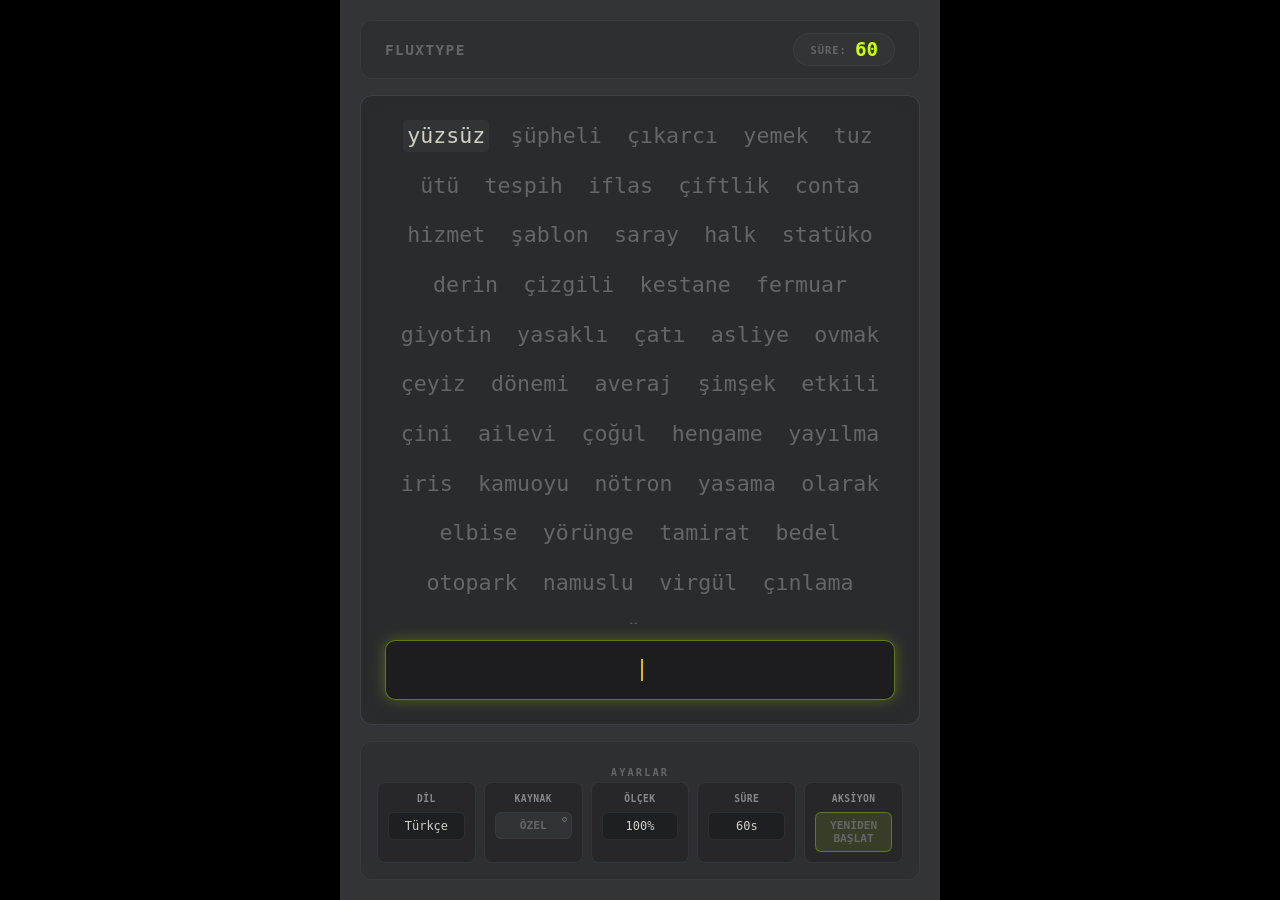
==== index.html @ 901c3bbc "Initial release of fluxtype web app Decoupled standalone architecture optimized for local execution " ====
<!DOCTYPE html>
<html lang="en">
<head>
    <meta charset="UTF-8">
    <meta name="viewport" content="width=device-width, initial-scale=1.0">
    <title>Fluxtype | Velocity Engine</title>
    <link rel="stylesheet" href="src/popup/style.css">
</head>
<body>
    <div id="app-shell">
        <!-- TIER 1: BRANDING & STATUS -->
        <div class="header-box">
            <div class="branding">FLUXTYPE</div>
            <div class="timer-capsule">
                <span class="timer-label" id="ui-timer-label">TIME:</span>
                <div id="timer-display">30</div>
            </div>
        </div>

        <!-- TIER 2: ACTION ZONE (Focus Immersion) -->
        <div class="action-box">
            <div id="source-container">
                <div id="source-words">
                    <!-- Word reference populated here -->
                </div>
            </div>

            <div id="typing-input" class="action-zone" tabindex="0">
                <div id="caret"></div>
                <div id="typing-field">
                    <!-- Typed characters populated here -->
                </div>
            </div>
        </div>

        <!-- TIER 3: CONFIGURATION (Boxed Settings) -->
        <div class="config-container">
            <!-- CUSTOM TEXT INJECTION DRAWER -->
            <div id="custom-text-box" class="config-drawer">
                <span class="control-label drawer-title" id="ui-label-custom-title">CUSTOM TEXT</span>
                <textarea id="customInput" maxlength="50000" placeholder="Paste your custom corpora here..."></textarea>
                <div class="drawer-actions">
                    <button id="btn-save" class="btn-full active">SAVE</button>
                    <button id="btn-delete" class="btn-full">DELETE</button>
                </div>
            </div>

            <div class="config-header" id="ui-config-header">SETTINGS</div>

            <div class="config-content five-module-bar">
                <!-- MODULE 1: LANGUAGE -->
                <div id="langModule" class="control-group module">
                    <span class="control-label" id="ui-label-lang">LANGUAGE</span>
                    <select id="langSelect" class="select-full">
                        <option value="en">English</option>
                        <option value="tr">Türkçe</option>
                        <option value="de">Deutsch</option>
                        <option value="fr">Français</option>
                        <option value="es">Español</option>
                    </select>
                </div>

                <!-- MODULE 2: CUSTOM -->
                <div class="control-group module">
                    <span class="control-label" id="ui-label-source">SOURCE</span>
                    <button id="customToggle" class="btn-full"><span id="ui-custom-btn-text">CUSTOM</span><span class="status-led"></span></button>
                </div>

                <!-- MODULE 3: SCALE -->
                <div class="control-group module">
                    <span class="control-label" id="ui-label-scale">SCALE</span>
                    <select id="scaleRange" class="select-full">
                        <option value="25">25%</option>
                        <option value="50">50%</option>
                        <option value="75">75%</option>
                        <option value="100" selected>100%</option>
                        <option value="125">125%</option>
                        <option value="150">150%</option>
                        <option value="175">175%</option>
                        <option value="200">200%</option>
                    </select>
                </div>

                <!-- MODULE 4: TIME -->
                <div class="control-group module">
                    <span class="control-label" id="ui-label-time">TIME</span>
                    <select id="timeSelect" class="select-full">
                        <option value="15">15s</option>
                        <option value="30" selected>30s</option>
                        <option value="60">60s</option>
                        <option value="120">120s</option>
                    </select>
                </div>

                <!-- MODULE 5: RESTART -->
                <div class="control-group module">
                    <span class="control-label" id="ui-label-action">ACTION</span>
                    <button id="restart-btn" class="btn-full highlight">RESTART</button>
                </div>
            </div>
        </div>
    </div>

    <div id="results-overlay">
        <div class="result-modal">
            <!-- 5-GRID METRICS -->
            <div class="metric-grid">
                <div class="metric-card primary">
                    <div class="label-stack">
                        <span class="abbr" id="ui-res-wpm-abbr">DKH</span>
                        <span class="desc" id="ui-res-wpm-desc">Dakika Kelime Hızı</span>
                    </div>
                    <div id="res-net-wpm" class="metric-value highlight">--</div>
                </div>
                <div class="metric-card primary">
                    <div class="label-stack">
                        <span class="abbr" id="ui-res-acc-abbr">DOĞRULUK</span>
                        <span class="desc" id="ui-res-acc-desc">Basım Hassasiyeti</span>
                    </div>
                    <div id="res-acc" class="metric-value highlight">--%</div>
                </div>
                <div class="metric-card">
                    <div class="label-stack">
                        <span class="abbr" id="ui-res-raw-abbr">HAM</span>
                        <span class="desc" id="ui-res-raw-desc">Ham Hız</span>
                    </div>
                    <div id="res-raw-wpm" class="metric-value">--</div>
                </div>
                <div class="metric-card">
                    <div class="label-stack">
                        <span class="abbr" id="ui-res-cpm-abbr">KAH</span>
                        <span class="desc" id="ui-res-cpm-desc">Karakter Hızı</span>
                    </div>
                    <div id="res-cpm" class="metric-value">--</div>
                </div>
                <div class="metric-card">
                    <div class="label-stack">
                        <span class="abbr" id="ui-res-stability-abbr">TUTAR</span>
                        <span class="desc" id="ui-res-stability-desc">Tutarlılık Skoru</span>
                    </div>
                    <div id="res-consistency" class="metric-value">--%</div>
                </div>
            </div>

            <!-- METADATA ROW (Triple-Anchor Symmetry) -->
            <div class="confact-row">
                <div class="confact-item left"><span id="ui-conf-label-lang">DİL:</span> <span id="res-conf-lang">--</span></div>
                <div class="confact-item center">
                    <span id="ui-res-stats-abbr">D / Y / F</span>: <span id="res-key-stats">-- / -- / --</span>
                </div>
                <div class="confact-item right"><span id="ui-conf-label-time">SÜRE:</span> <span id="res-conf-time">--</span></div>
            </div>

            <!-- KEYBOARD HEATMAP SHELL (60% Layout) -->
            <div id="keyboard-heatmap-shell">
                <div class="kb-row">
                    <div class="key" data-key="`"></div><div class="key" data-key="1"></div><div class="key" data-key="2"></div><div class="key" data-key="3"></div><div class="key" data-key="4"></div><div class="key" data-key="5"></div><div class="key" data-key="6"></div><div class="key" data-key="7"></div><div class="key" data-key="8"></div><div class="key" data-key="9"></div><div class="key" data-key="0"></div><div class="key" data-key="-"></div><div class="key" data-key="="></div><div class="key double" data-key="backspace"></div>
                </div>
                <div class="kb-row">
                    <div class="key onehalf" data-key="tab"></div><div class="key" data-key="q"></div><div class="key" data-key="w"></div><div class="key" data-key="e"></div><div class="key" data-key="r"></div><div class="key" data-key="t"></div><div class="key" data-key="y"></div><div class="key" data-key="u"></div><div class="key" data-key="i"></div><div class="key" data-key="o"></div><div class="key" data-key="p"></div><div class="key" data-key="["></div><div class="key" data-key="]"></div><div class="key onehalf" data-key="\"></div>
                </div>
                <div class="kb-row">
                    <div class="key double" data-key="capslock"></div><div class="key" data-key="a"></div><div class="key" data-key="s"></div><div class="key" data-key="d"></div><div class="key" data-key="f"></div><div class="key" data-key="g"></div><div class="key" data-key="h"></div><div class="key" data-key="j"></div><div class="key" data-key="k"></div><div class="key" data-key="l"></div><div class="key" data-key=";"></div><div class="key" data-key="'"></div><div class="key double" data-key="enter"></div>
                </div>
                <div class="kb-row">
                    <div class="key shift" data-key="shift"></div><div class="key" data-key="z"></div><div class="key" data-key="x"></div><div class="key" data-key="c"></div><div class="key" data-key="v"></div><div class="key" data-key="b"></div><div class="key" data-key="n"></div><div class="key" data-key="m"></div><div class="key" data-key=","></div><div class="key" data-key="."></div><div class="key" data-key="/"></div><div class="key shift" data-key="shift"></div>
                </div>
                <div class="kb-row">
                    <div class="key" data-key="control"></div><div class="key" data-key="meta"></div><div class="key" data-key="alt"></div><div class="key space" data-key=" "></div><div class="key" data-key="alt"></div><div class="key" data-key="meta"></div><div class="key" data-key="control"></div>
                </div>
            </div>

            <!-- ACTION FOOTER (Restored 3-Button Professional Layout) -->
            <div class="modal-footer">
                <div class="modal-actions-tier-1">
                    <button id="export-btn" class="btn-secondary">GÖRSEL RAPOR (PNG)</button>
                    <button id="modal-restart-btn" class="btn-hero">YENİ TEST</button>
                    <button id="full-report-btn" class="btn-secondary">TAM RAPOR (.TXT)</button>
                </div>
            </div>
        </div>
    </div>


    <!-- 
        ARCHITECTURAL SECURITY CONSTRAINTS:
        To circumvent the browser's strict local security model (CORS) over the file:// protocol, 
        this application explicitly avoids ES6 module imports (type="module"). 
        
        Instead, it utilizes deterministic sequential script execution. Dependencies are 
        loaded in a strict linear order to ensure that the global namespace (window scope) 
        is fully hydrated before the UI orchestrator (popup.js) initializes the engine.
    -->
    <script src="src/utils/html2canvas.min.js"></script>
    <script src="src/popup/dictionaries.js"></script>
    <script src="src/popup/translations.js"></script>
    <script src="src/popup/textProcessor.js"></script>
    <script src="src/utils/StorageManager.js"></script>
    <script src="src/core/Messaging.js"></script>
    <script src="src/core/WordManager.js"></script>
    <script src="src/core/SessionManager.js"></script>
    <script src="src/core/TypingEngine.js"></script>
    <script src="src/popup/popup.js"></script>
</body>
</html>
---- src/popup/style.css ----
:root {
    --bg-color: #323437;
    --main-color: #e2b714;
    --accent-color: #CCFF00;
    --caret-color: #e2b714;
    --sub-color: #646669;
    --text-color: #d1d0c5;
    --error-color: #da3333;
    --correct-color: #91d18b;
    --active-bg: rgba(100, 102, 105, 0.15);
    --font-family: 'JetBrains Mono', 'Consolas', monospace;

    /* Glassmorphism Presets */
    --box-bg: rgba(44, 46, 49, 0.6);
    --box-border: rgba(100, 102, 105, 0.2);
    --box-blur: blur(8px);

    /* Typography Scaling */
    --fs-s: 1.1rem;
    --fs-m: 1.35rem;
    --fs-l: 1.7rem;
    --active-fs: var(--fs-m);
    --f: 1; /* Phase 7.9: Discrete Scale Factor */
}

* {
    box-sizing: border-box;
    margin: 0;
    padding: 0;
}

body {
    background-color: #000; /* Deep black background for desktop isolation */
    color: var(--text-color);
    font-family: var(--font-family);
    margin: 0;
    padding: 0;
    height: 100vh;
    width: 100vw;
    display: flex;
    justify-content: center;
    align-items: center;
    overflow: hidden;
    user-select: none;
}

#app-shell {
    width: 100%;
    max-width: 600px;
    min-width: 360px;
    height: 100vh;
    background-color: var(--bg-color);
    display: flex;
    flex-direction: column;
    padding: 20px;
    gap: 16px;
    box-shadow: 0 0 100px rgba(0, 0, 0, 0.5);
    position: relative;
    overflow: hidden;
}

/* TIER 1: HEADER BOX */
.header-box {
    flex-shrink: 0;
    display: flex;
    justify-content: space-between;
    align-items: center;
    padding: 12px 24px;
    background: var(--box-bg);
    border: 1px solid var(--box-border);
    backdrop-filter: var(--box-blur);
    border-radius: 12px;
}

.branding {
    font-size: 0.9rem;
    font-weight: 800;
    letter-spacing: 0.1em;
    color: var(--sub-color);
}

.timer-capsule {
    background: var(--bg-color);
    padding: 4px 16px;
    border-radius: 20px;
    border: 1px solid var(--box-border);
    font-weight: bold;
    color: var(--accent-color);
    font-size: 1.2rem;
    font-variant-numeric: tabular-nums;
    min-width: 60px;
    text-align: center;
    display: flex;
    align-items: center;
    gap: 8px;
}

.timer-label {
    font-size: 0.65rem;
    color: var(--sub-color);
    font-weight: 800;
    letter-spacing: 0.1em;
}

/* TIER 2: ACTION BOX (Immersive Zone) */
.action-box {
    flex: 1;
    background: rgba(30, 30, 30, 0.4);
    border: 1px solid rgba(255, 255, 255, 0.1);
    backdrop-filter: var(--box-blur);
    border-radius: 12px;
    padding: 24px;
    display: flex;
    flex-direction: column;
    justify-content: space-between;
    position: relative;
    overflow: hidden;
    min-height: 0; /* Allow flex shrinking */
}

#source-container {
    flex: 1;
    overflow: hidden;
    position: relative;
    display: flex;
    align-items: center; /* Center words vertically in elastic space */
    justify-content: center;
}

#source-words {
    display: flex;
    flex-wrap: wrap;
    justify-content: center;
    gap: 0.8em;
    font-size: var(--active-fs);
    line-height: 1.5;
    transition: transform 0.3s ease;
    max-height: 100%;
}

.word-ref {
    color: var(--sub-color);
    padding: 0 4px;
    border-radius: 4px;
    white-space: nowrap;
}
.word-ref.active { color: var(--text-color); background: var(--active-bg); }
.word-ref.finished { opacity: 0.35; }
.word-ref.error { border-bottom: 2px solid var(--error-color); }
.char-ref.correct { color: var(--correct-color); }
.char-ref.incorrect { color: var(--error-color); }

#typing-input {
    height: 60px; /* Locked functional height */
    flex-shrink: 0;
    display: flex;
    align-items: center;
    justify-content: center;
    position: relative;
    background: rgba(0, 0, 0, 0.2);
    border: 1px solid rgba(255, 255, 255, 0.1);
    border-radius: 10px;
    padding: 0 12px;
    margin-top: 16px;
    transition: all 0.2s cubic-bezier(0.4, 0, 0.2, 1);
    cursor: text;
}

#typing-input:focus {
    outline: none;
    border-color: rgba(204, 255, 0, 0.4);
    box-shadow: 0 0 15px rgba(204, 255, 0, 0.25);
    background: rgba(0, 0, 0, 0.3);
}

#typing-field {
    font-size: calc(var(--active-fs) * 1.5);
    display: flex;
    align-items: center;
    gap: 0;
    position: relative;
}

#caret {
    position: absolute;
    width: 2px;
    height: 1.4em;
    background: var(--caret-color);
    left: 0;
    transition: transform 0.1s ease-out;
    animation: blink 1s infinite;
    z-index: 10;
}
@keyframes blink { 0%, 100% { opacity: 1; } 50% { opacity: 0; } }

/* MASTER RESULT MODAL */
#results-overlay {
    position: fixed;
    inset: 0;
    background: rgba(18, 18, 18, 0.95);
    z-index: 9999;
    display: none;
    flex-direction: column;
    justify-content: center;
    align-items: center;
    animation: overlayFade 0.4s cubic-bezier(0.16, 1, 0.3, 1);
    padding: calc(20px * var(--f));
}
@keyframes overlayFade { from { opacity: 0; transform: scale(0.95); } to { opacity: 1; transform: scale(1); } }

.result-modal {
    background: #1e1f21;
    border: 1px solid var(--box-border);
    box-shadow: 0 0 40px rgba(0, 0, 0, 0.4);
    border-radius: 12px;
    width: 95%;
    max-width: 500px; /* Slightly wider to accommodate 5 cards comfortably */
    padding: 24px;
    display: flex;
    flex-direction: column;
    gap: 16px;
    position: absolute;
    top: 50%;
    left: 50%;
    transform: translate(-50%, -50%);
    z-index: 10000;
}

.metric-grid {
    display: grid;
    grid-template-columns: repeat(5, 1fr);
    gap: 8px;
    width: 100%;
}

.label-stack {
    display: flex;
    flex-direction: column;
    align-items: center;
    justify-content: center;
    width: 100%;
    height: calc(28px * var(--f));
    margin-bottom: calc(1px * var(--f));
    overflow: hidden;
}

.abbr {
    font-size: 0.8rem;
    font-weight: 900;
    color: var(--text-color);
    text-transform: uppercase;
    letter-spacing: 0.08em;
    line-height: 1;
}

.desc {
    font-size: clamp(0.45rem, 0.5rem * var(--f), 0.65rem); /* Boosted legibility */
    color: var(--sub-color);
    text-transform: uppercase;
    letter-spacing: 0.02em;
    line-height: 1.1;
    text-wrap: balance;
    white-space: normal;
    text-align: center;
    opacity: 0.8;
}

.metric-card {
    background: rgba(255, 255, 255, 0.03);
    padding: calc(6px * var(--f)) calc(8px * var(--f));
    border-radius: 6px;
    text-align: center;
    display: flex;
    flex-direction: column;
    align-items: center;
    justify-content: space-between;
    border: calc(1px * var(--f)) solid rgba(255, 255, 255, 0.1);
    min-width: 0;
    min-height: calc(68px * var(--f)); /* Extreme density */
    box-sizing: border-box;
}

.metric-value {
    font-size: 1.6rem; /* Boosted focal point */
    font-weight: 900;
    color: var(--text-color);
    line-height: 1;
}

.metric-value.highlight {
    color: var(--accent-color);
    font-size: 2.0rem; /* Aggressive prominence */
    line-height: 1;
}

.metric-card.primary {
    border-color: rgba(204, 255, 0, 0.2);
    background: rgba(204, 255, 0, 0.03);
}

/* CONFACT ROW - Triple Anchor Symmetry */
.confact-row {
    display: grid;
    grid-template-columns: 1fr auto 1fr;
    align-items: center;
    width: 100%;
    padding: 8px 12px;
    background: rgba(0, 0, 0, 0.15);
    border-radius: 8px;
    border: 1px solid var(--box-border);
}

.confact-item {
    font-size: 0.7rem;
    color: var(--sub-color);
    font-weight: bold;
    letter-spacing: 0.05em;
    white-space: nowrap;
}

.confact-item.left { text-align: left; }
.confact-item.center { 
    text-align: center;
    color: var(--text-color);
    font-family: var(--font-family);
    letter-spacing: 0.1em;
}
.confact-item.right { text-align: right; }

.confact-item span {
    color: var(--text-color);
}

/* KEYBOARD HEATMAP SHELL */
#keyboard-heatmap-shell {
    display: flex;
    flex-direction: column;
    gap: 4px;
    padding: 16px;
    background: rgba(0, 0, 0, 0.25);
    border-radius: 10px;
    border: 1px solid rgba(255, 255, 255, 0.05);
    width: 100%; /* Align to grid edges */
}

.kb-row {
    display: flex;
    gap: 4px;
    height: 12px;
}

.key {
    background: rgba(255, 255, 255, 0.08);
    border-radius: 3px;
    flex: 1;
    transition: background-color 0.6s cubic-bezier(0.16, 1, 0.3, 1), 
                box-shadow 0.6s cubic-bezier(0.16, 1, 0.3, 1);
    border: 1px solid rgba(255, 255, 255, 0.02);
    position: relative;
    overflow: hidden;
}

.key::after {
    content: "";
    position: absolute;
    inset: 0;
    background: linear-gradient(135deg, rgba(255,255,255,0.05) 0%, transparent 50%);
    pointer-events: none;
}

.key.double { flex: 2; }
.key.onehalf { flex: 1.5; }
.key.shift { flex: 2.2; }
.key.space { flex: 6; }

/* ACTION FOOTER - Symmetrical Triple Alignment */
.modal-footer {
    display: flex;
    flex-direction: column;
    width: 100%;
}

.modal-actions-tier-1 {
    display: grid;
    grid-template-columns: 1fr 1.2fr 1fr; /* Central emphasis */
    gap: 12px;
    width: 100%;
}

.modal-footer button {
    width: 100%;
    padding: 12px 8px;
    border-radius: 8px;
    font-family: inherit;
    font-size: 0.7rem;
    font-weight: 800;
    cursor: pointer;
    transition: all 0.25s cubic-bezier(0.4, 0, 0.2, 1);
    text-transform: uppercase;
    letter-spacing: 0.05em;
    display: flex;
    align-items: center;
    justify-content: center;
    min-height: 44px;
    border: 1px solid rgba(255, 255, 255, 0.05);
    background: rgba(255, 255, 255, 0.03);
    color: var(--sub-color);
}

.modal-footer button:hover {
    background: rgba(255, 255, 255, 0.08);
    color: var(--text-color);
    transform: translateY(-1px);
    box-shadow: 0 4px 12px rgba(0, 0, 0, 0.2);
}

.modal-footer button:active {
    transform: translateY(0) scale(0.98);
}

.modal-footer .btn-hero {
    background: var(--main-color) !important;
    color: var(--bg-color) !important;
    border-color: transparent !important;
    box-shadow: 0 4px 12px rgba(226, 183, 20, 0.2);
}

.modal-footer .btn-hero:hover {
    background: var(--accent-color) !important;
    color: var(--bg-color) !important;
    box-shadow: 0 6px 16px rgba(204, 255, 0, 0.3);
}

.modal-footer .btn-secondary {
    background: rgba(255, 255, 255, 0.02);
    border: 1px solid var(--box-border);
}

.modal-actions button {
    flex: 1;
    min-height: 38px;
    border-radius: 6px;
    font-weight: 800;
    font-size: 0.65rem;
    letter-spacing: 0.05em;
    padding: calc(10px * var(--f));
    border: calc(1px * var(--f)) solid var(--box-border);
}

/* TIER 3: CONFIG CONTAINER */
.config-container {
    flex-shrink: 0;
    background: var(--box-bg);
    border: 1px solid var(--box-border);
    backdrop-filter: var(--box-blur);
    border-radius: 12px;
    padding: 16px;
    display: flex;
    flex-direction: column;
    gap: 8px;
}

.config-header {
    font-size: 0.65rem;
    font-weight: 900;
    color: var(--sub-color);
    text-align: center;
    letter-spacing: 0.2em;
    text-transform: uppercase;
    margin-bottom: -4px;
    opacity: 0.8;
}

.five-module-bar {
    display: flex;
    justify-content: space-between;
    align-items: stretch;
    gap: 8px;
}

.module {
    flex: 1;
    display: flex;
    flex-direction: column;
    align-items: center;
    gap: 8px;
    padding: calc(10px * var(--f));
    background: rgba(0, 0, 0, 0.15);
    border: calc(1px * var(--f)) solid var(--box-border);
    border-radius: 8px;
    min-width: 0;
}

.module.dimmed {
    filter: grayscale(1);
    pointer-events: none;
    opacity: 0.3;
}

.control-label {
    font-size: 0.6rem;
    text-transform: uppercase;
    letter-spacing: 0.05em;
    color: #888;
    font-weight: bold;
    text-align: center;
    width: 100%;
}

/* QUADRANT ELEMENTS */
.btn-full {
    position: relative; /* Anchor for Status LED */
    width: 100%;
    background: rgba(255, 255, 255, 0.05);
    border: 1px solid var(--box-border);
    border-radius: 6px;
    padding: 6px 0;
    color: var(--sub-color);
    font-family: inherit;
    font-size: 0.7rem;
    font-weight: 800;
    cursor: pointer;
    transition: all 0.2s;
    text-align: center;
}

.btn-full:hover {
    border-color: var(--main-color);
    background: rgba(255, 255, 255, 0.1);
    color: var(--text-color);
}

.btn-full.active {
    background: var(--accent-color);
    color: #1a1a1a;
    border-color: var(--accent-color);
}

#customToggle {
    position: relative !important;
}

#customToggle.active {
    background: rgba(255, 255, 255, 0.08) !important;
    color: var(--text-color);
    border-color: var(--box-border);
    box-shadow: none !important; /* Global Sanitization */
}

.status-led {
    position: absolute;
    top: calc(4px * var(--f));
    right: calc(4px * var(--f));
    width: calc(5px * var(--f));
    height: calc(5px * var(--f));
    border-radius: 50%;
    background: transparent;
    border: 1px solid rgba(255, 255, 255, 0.3); /* Dim State */
    z-index: 10;
    pointer-events: none;
    transition: all 0.2s cubic-bezier(0.4, 0, 0.2, 1);
}

#customToggle.active .status-led {
    background-color: #CCFF00 !important; /* Electric Lime */
    border-color: #CCFF00;
    box-shadow: 0 0 4px #CCFF00; /* Sharp Technical Glow */
}

.btn-full.highlight {
    background: rgba(204, 255, 0, 0.1);
    border-color: rgba(204, 255, 0, 0.3);
}

.select-full {
    width: 100%;
    min-width: unset;
}

/* CUSTOM SELECT OVERHAUL */
select {
    appearance: none;
    background: rgba(0, 0, 0, 0.2);
    color: var(--text-color);
    border: 1px solid var(--box-border);
    border-radius: 6px;
    padding: 6px 10px !important;
    font-family: inherit;
    font-size: 0.75rem;
    text-align: center;
    cursor: pointer;
    transition: all 0.2s;
}

select:hover { border-color: var(--main-color); background: rgba(0, 0, 0, 0.4); }
select:focus { outline: none; border-color: var(--main-color); }

/* SCALE CONTROL - DEPRECATED RANGE STYLES REMOVED */

/* CONFIG DRAWER (Custom Text) */
.config-drawer {
    max-height: 0;
    overflow: hidden;
    transition: all 0.4s cubic-bezier(0.16, 1, 0.3, 1);
    opacity: 0;
}

.config-drawer.open {
    max-height: 200px;
    opacity: 1;
    padding-bottom: 8px;
}

.drawer-title {
    margin-bottom: 6px;
    display: block;
    font-size: 0.55rem;
    color: var(--accent-color);
}

.drawer-actions {
    display: flex;
    gap: 8px;
    margin-top: 8px;
}

.drawer-actions .btn-full {
    padding: calc(6px * var(--f));
    border-width: calc(1px * var(--f));
}

#customInput {
    width: 100%;
    height: 100px;
    background: rgba(0, 0, 0, 0.25);
    border: 1px solid var(--box-border);
    border-radius: 8px;
    padding: 12px;
    color: var(--text-color);
    font-family: var(--font-family);
    font-size: 0.8rem;
    resize: none;
    transition: border-color 0.3s;
}

#customInput:focus {
    outline: none;
    border-color: var(--accent-color);
}

.keycap {
    background: var(--sub-color);
    color: var(--bg-color);
    padding: 1px 4px;
    border-radius: 3px;
    font-size: 0.6rem;
    opacity: 1;
    transition: opacity 0.2s ease;
}
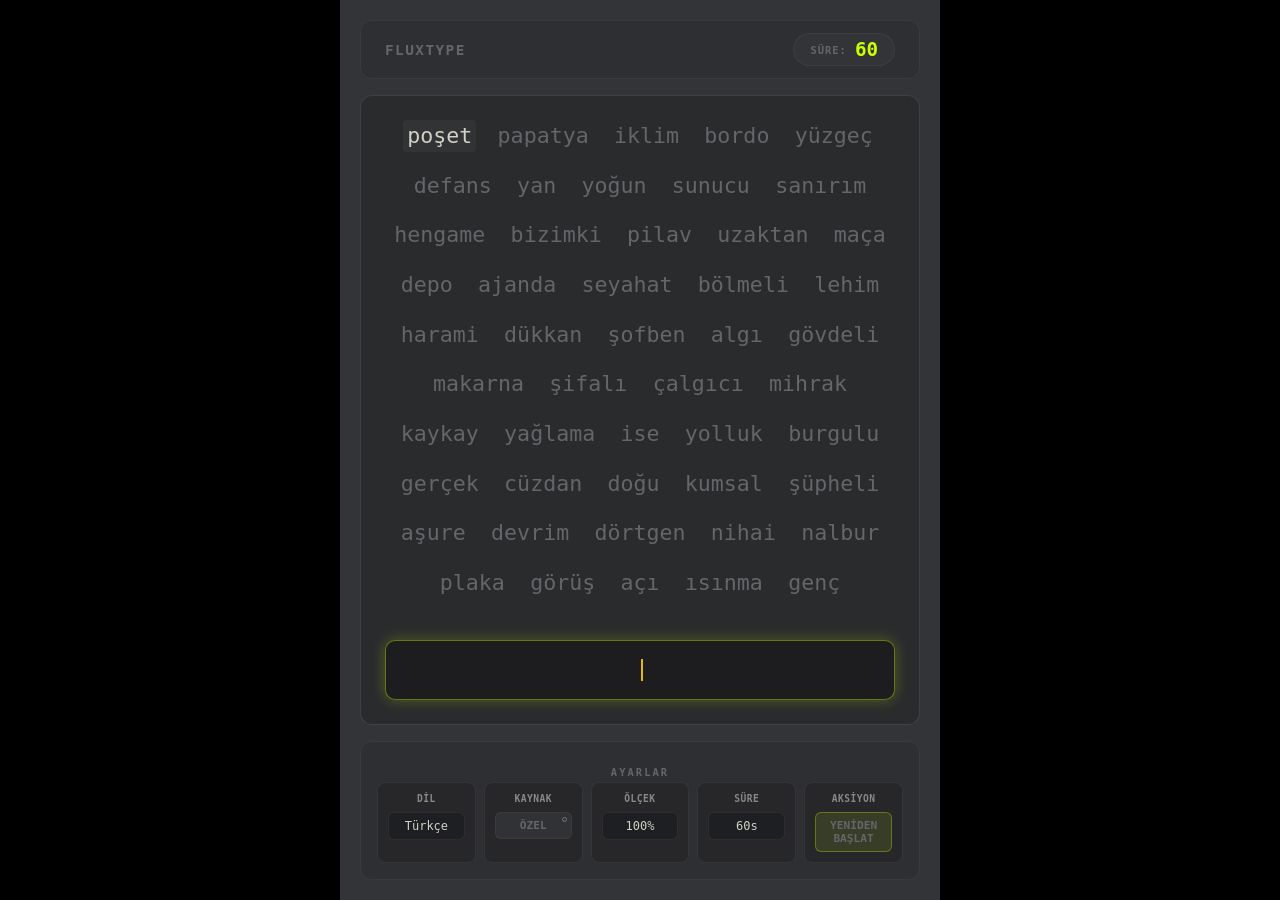
==== commit bbf67eed: "Update title and remove commented sections in HTML" ====
--- a/index.html
+++ b/index.html
@@ -3,12 +3,11 @@
 <head>
     <meta charset="UTF-8">
     <meta name="viewport" content="width=device-width, initial-scale=1.0">
-    <title>Fluxtype | Velocity Engine</title>
+    <title>fluxtype | minimalist typing test</title>
     <link rel="stylesheet" href="src/popup/style.css">
 </head>
 <body>
     <div id="app-shell">
-        <!-- TIER 1: BRANDING & STATUS -->
         <div class="header-box">
             <div class="branding">FLUXTYPE</div>
             <div class="timer-capsule">
@@ -17,25 +16,20 @@
             </div>
         </div>
 
-        <!-- TIER 2: ACTION ZONE (Focus Immersion) -->
         <div class="action-box">
             <div id="source-container">
                 <div id="source-words">
-                    <!-- Word reference populated here -->
-                </div>
+                    </div>
             </div>
 
             <div id="typing-input" class="action-zone" tabindex="0">
                 <div id="caret"></div>
                 <div id="typing-field">
-                    <!-- Typed characters populated here -->
-                </div>
+                    </div>
             </div>
         </div>
 
-        <!-- TIER 3: CONFIGURATION (Boxed Settings) -->
         <div class="config-container">
-            <!-- CUSTOM TEXT INJECTION DRAWER -->
             <div id="custom-text-box" class="config-drawer">
                 <span class="control-label drawer-title" id="ui-label-custom-title">CUSTOM TEXT</span>
                 <textarea id="customInput" maxlength="50000" placeholder="Paste your custom corpora here..."></textarea>
@@ -48,7 +42,6 @@
             <div class="config-header" id="ui-config-header">SETTINGS</div>
 
             <div class="config-content five-module-bar">
-                <!-- MODULE 1: LANGUAGE -->
                 <div id="langModule" class="control-group module">
                     <span class="control-label" id="ui-label-lang">LANGUAGE</span>
                     <select id="langSelect" class="select-full">
@@ -60,13 +53,11 @@
                     </select>
                 </div>
 
-                <!-- MODULE 2: CUSTOM -->
                 <div class="control-group module">
                     <span class="control-label" id="ui-label-source">SOURCE</span>
                     <button id="customToggle" class="btn-full"><span id="ui-custom-btn-text">CUSTOM</span><span class="status-led"></span></button>
                 </div>
 
-                <!-- MODULE 3: SCALE -->
                 <div class="control-group module">
                     <span class="control-label" id="ui-label-scale">SCALE</span>
                     <select id="scaleRange" class="select-full">
@@ -81,7 +72,6 @@
                     </select>
                 </div>
 
-                <!-- MODULE 4: TIME -->
                 <div class="control-group module">
                     <span class="control-label" id="ui-label-time">TIME</span>
                     <select id="timeSelect" class="select-full">
@@ -92,7 +82,6 @@
                     </select>
                 </div>
 
-                <!-- MODULE 5: RESTART -->
                 <div class="control-group module">
                     <span class="control-label" id="ui-label-action">ACTION</span>
                     <button id="restart-btn" class="btn-full highlight">RESTART</button>
@@ -103,7 +92,6 @@
 
     <div id="results-overlay">
         <div class="result-modal">
-            <!-- 5-GRID METRICS -->
             <div class="metric-grid">
                 <div class="metric-card primary">
                     <div class="label-stack">
@@ -142,7 +130,6 @@
                 </div>
             </div>
 
-            <!-- METADATA ROW (Triple-Anchor Symmetry) -->
             <div class="confact-row">
                 <div class="confact-item left"><span id="ui-conf-label-lang">DİL:</span> <span id="res-conf-lang">--</span></div>
                 <div class="confact-item center">
@@ -151,7 +138,6 @@
                 <div class="confact-item right"><span id="ui-conf-label-time">SÜRE:</span> <span id="res-conf-time">--</span></div>
             </div>
 
-            <!-- KEYBOARD HEATMAP SHELL (60% Layout) -->
             <div id="keyboard-heatmap-shell">
                 <div class="kb-row">
                     <div class="key" data-key="`"></div><div class="key" data-key="1"></div><div class="key" data-key="2"></div><div class="key" data-key="3"></div><div class="key" data-key="4"></div><div class="key" data-key="5"></div><div class="key" data-key="6"></div><div class="key" data-key="7"></div><div class="key" data-key="8"></div><div class="key" data-key="9"></div><div class="key" data-key="0"></div><div class="key" data-key="-"></div><div class="key" data-key="="></div><div class="key double" data-key="backspace"></div>
@@ -170,7 +156,6 @@
                 </div>
             </div>
 
-            <!-- ACTION FOOTER (Restored 3-Button Professional Layout) -->
             <div class="modal-footer">
                 <div class="modal-actions-tier-1">
                     <button id="export-btn" class="btn-secondary">GÖRSEL RAPOR (PNG)</button>
@@ -181,16 +166,6 @@
         </div>
     </div>
 
-
-    <!-- 
-        ARCHITECTURAL SECURITY CONSTRAINTS:
-        To circumvent the browser's strict local security model (CORS) over the file:// protocol, 
-        this application explicitly avoids ES6 module imports (type="module"). 
-        
-        Instead, it utilizes deterministic sequential script execution. Dependencies are 
-        loaded in a strict linear order to ensure that the global namespace (window scope) 
-        is fully hydrated before the UI orchestrator (popup.js) initializes the engine.
-    -->
     <script src="src/utils/html2canvas.min.js"></script>
     <script src="src/popup/dictionaries.js"></script>
     <script src="src/popup/translations.js"></script>
@@ -201,5 +176,5 @@
     <script src="src/core/SessionManager.js"></script>
     <script src="src/core/TypingEngine.js"></script>
     <script src="src/popup/popup.js"></script>
-</body>
+</body> 
 </html>
